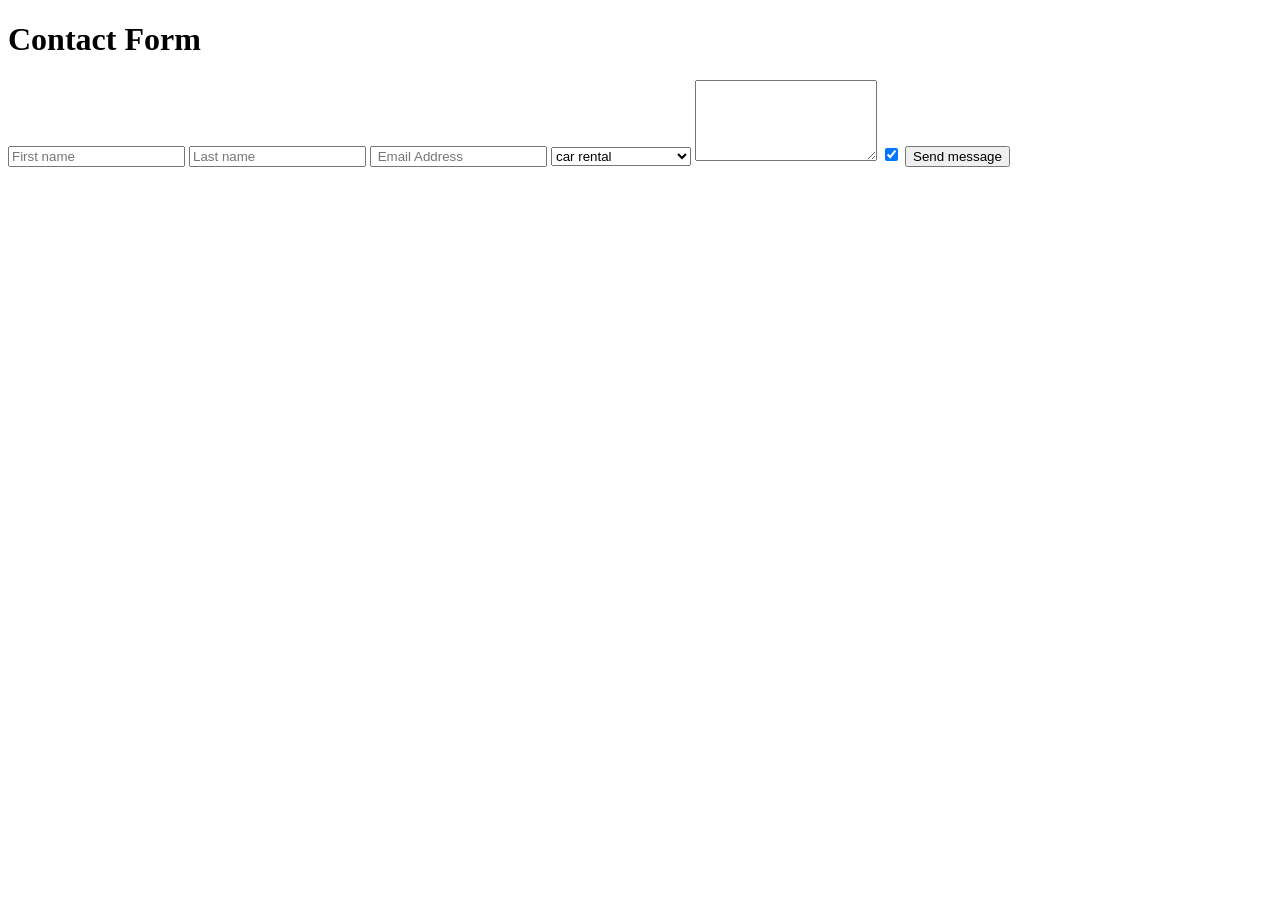
==== contact.html @ b8362efd "Create contact.html" ====
<!DOCTYPE html>
<html lang="en">
<head>
    <meta charset="UTF-8">
    <meta name="viewport" content="width=device-width, initial-scale=1.0">
    <title>Contact Form</title>
    <Link rel="stylesheet"href="styles.css">
</head>
<body>
<form action="https://formspree.io/f/mzezvobn" method="POST">
<h1>Contact Form</h1>
 <input type="text"name "first" placeholder="First name" autocomplete="off" required>
    <input type="text" name "last" placeholder="Last name"autocomplete="off" required>
    <input type="text" name "email" placeholder=" Email Address"autocomplete="off" required>
     <select name="service">
    <option value="car rental">car rental</option>
    <option value="car leasing">car leasing</option>
    <option value="car track installation">car track installation</option>
    </select>
    <textarea rows="5"name "message"placeholder="enter text" required></textarea>
    <label>
    <input type="checkbox"name="newsletter"value="subscribed"checked>
    </label>

    <button type="submit">Send message</button>
</form>
</body>
</html>
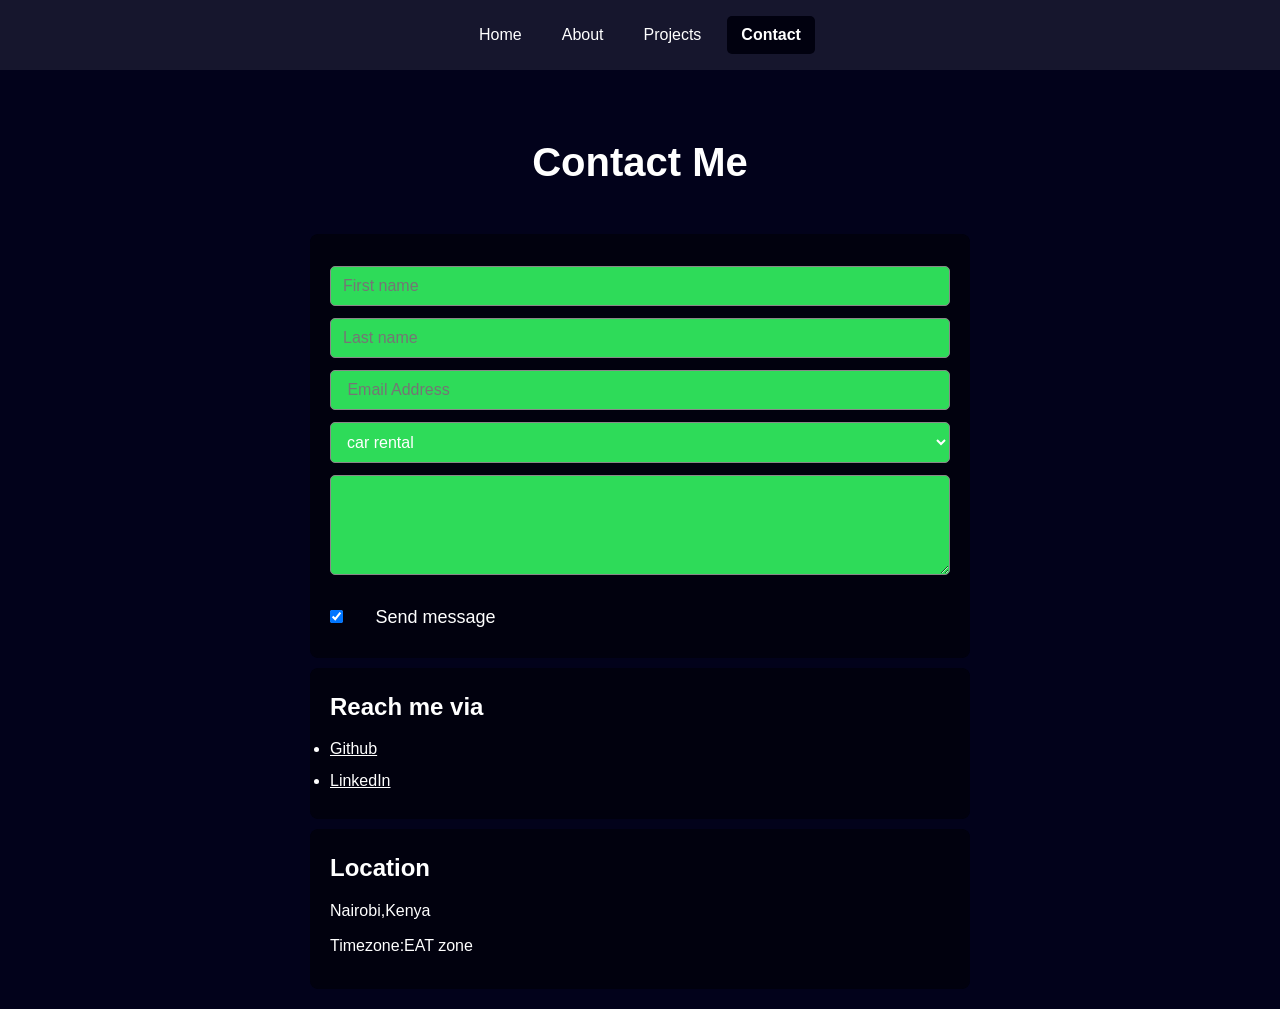
==== commit f59de973: "Add files via upload Task 2.4" ====
--- a/contact.html
+++ b/contact.html
@@ -1,28 +1,54 @@
-<!DOCTYPE html>
-<html lang="en">
-<head>
-    <meta charset="UTF-8">
-    <meta name="viewport" content="width=device-width, initial-scale=1.0">
-    <title>Contact Form</title>
-    <Link rel="stylesheet"href="styles.css">
-</head>
-<body>
-<form action="https://formspree.io/f/mzezvobn" method="POST">
-<h1>Contact Form</h1>
- <input type="text"name "first" placeholder="First name" autocomplete="off" required>
-    <input type="text" name "last" placeholder="Last name"autocomplete="off" required>
-    <input type="text" name "email" placeholder=" Email Address"autocomplete="off" required>
-     <select name="service">
-    <option value="car rental">car rental</option>
-    <option value="car leasing">car leasing</option>
-    <option value="car track installation">car track installation</option>
-    </select>
-    <textarea rows="5"name "message"placeholder="enter text" required></textarea>
-    <label>
-    <input type="checkbox"name="newsletter"value="subscribed"checked>
-    </label>
-
-    <button type="submit">Send message</button>
-</form>
-</body>
-</html>
+<!DOCTYPE html>
+<html lang="en">
+<head>
+    <meta charset="UTF-8">
+    <meta name="viewport" content="width=device-width, initial-scale=1.0">
+    <title>Contact Form</title>
+    <Link rel="stylesheet"href="styles.css">
+</head>
+<body>
+    <header>
+        <nav>
+            <a href="index.html">Home</a>
+            <a href="about.html">About</a>
+            <a href="projects.html">Projects</a>
+            <a href="contact.html" class="active">Contact</a>
+        </nav>
+    </header>
+    <main>
+        <h1>Contact Me</h1>
+        <section>
+<form action="https://formspree.io/f/mzezvobn" method="POST">
+    <input type="text"name "first" placeholder="First name" autocomplete="off" required>
+    <input type="text" name "last" placeholder="Last name"autocomplete="off" required>
+    <input type="text" name "email" placeholder=" Email Address"autocomplete="off" required>
+    
+     <select name="service">
+    <option value="car rental">car rental</option>
+    <option value="car leasing">car leasing</option>
+    <option value="car track installation">car track installation</option>
+    </select>
+
+    <textarea rows="5"name "message"placeholder="enter text" required></textarea>
+    <label>
+    <input type="checkbox"name="newsletter"value="subscribed"checked>
+    </label>
+
+    <button type="submit">Send message</button>
+</form>
+</section>
+
+<section>
+    <h2>Reach me via </h2>
+    <ul>
+        <li><a href="https://github.com/Caroline-wanjira">Github</a></li>
+        <li><a href="https://www.linkedin.com/in/caroline-wanjira">LinkedIn</a></li>
+     </ul>
+</section>
+<section>
+    <h2>Location</h2>
+    <p>Nairobi,Kenya</p>
+    <p>Timezone:EAT zone</p>
+</section>
+</body>
+</html>
--- a/styles.css
+++ b/styles.css
@@ -0,0 +1,140 @@
+
+* {
+  margin: 0;
+  padding: 0;
+  box-sizing: border-box;
+}
+
+
+body {
+  background-color: rgb(2, 2, 27);
+  color: white;
+  font-family: Arial, Helvetica, sans-serif;
+  line-height: 1.6;
+  min-height: auto;
+}
+
+main {
+  max-width: 700px;
+  margin: 0 auto;
+  padding: 20px;
+}
+
+h1 {
+  color: var(--sky);
+  text-align: center;
+  font-size: 2.5rem;
+  margin: 40px  20px;
+}
+
+h2 {
+  margin-bottom: 10px;
+}
+
+p {
+  margin-bottom: 10px;
+}
+
+
+header {
+  background-color: rgba(255, 255, 255, 0.08);
+  padding: 16px 20px;
+}
+
+nav {
+  display: flex;
+  justify-content: center;
+  flex-wrap: wrap;
+  gap: 12px;
+}
+
+nav a {
+  color: white;
+  text-decoration: none;
+  padding: 6px 14px;
+  border-radius: 5px;
+}
+
+nav a:hover {
+  background-color: rgba(255, 255, 255, 0.15);
+}
+
+nav a.active {
+  background-color:rgb(1, 1, 15);
+  color:white;
+  font-weight: bold;
+}
+
+
+section {
+  background-color: rgb(1, 1, 14);
+  color: white;
+  padding: 20px;
+  margin-top: 10px;
+  border-radius: 8px;
+  
+}
+
+section a {
+  color: var(--link);
+}
+ol {
+  margin-left: 24px;
+  margin-bottom: 10px;
+}
+
+li {
+  margin-bottom: 6px;
+}
+
+input,
+select,
+textarea {
+  display: block;
+  width: 100%;
+  padding: 10px 12px;
+  margin: 12px 0;
+  border: 1px solid #888;
+  border-radius: 5px;
+  background-color: rgb(46, 219, 89);
+  color:white;
+  font-family: inherit;
+  font-size: 16px;
+}
+
+textarea {
+  height: 100px;
+  resize: vertical;
+}
+
+input[type="checkbox"] {
+  display: inline-block;
+  width: auto;
+  margin: 0 8px 0 0;
+  cursor: pointer;
+}
+
+button {
+  background-color: var(--green);
+  color: var(--text-dark);
+  border: none;
+  padding: 10px 20px;
+  margin-top: 10px;
+  font-size: 18px;
+  border-radius: 5px;
+  cursor: pointer;
+}
+
+button:hover {
+  opacity: 0.85;
+}
+
+.project-img {
+  display: block;
+  width: 100%;
+  max-width: 300px;
+  height: auto;
+  margin: 10px 0 20px;
+  border-radius: 5px;
+}
+    
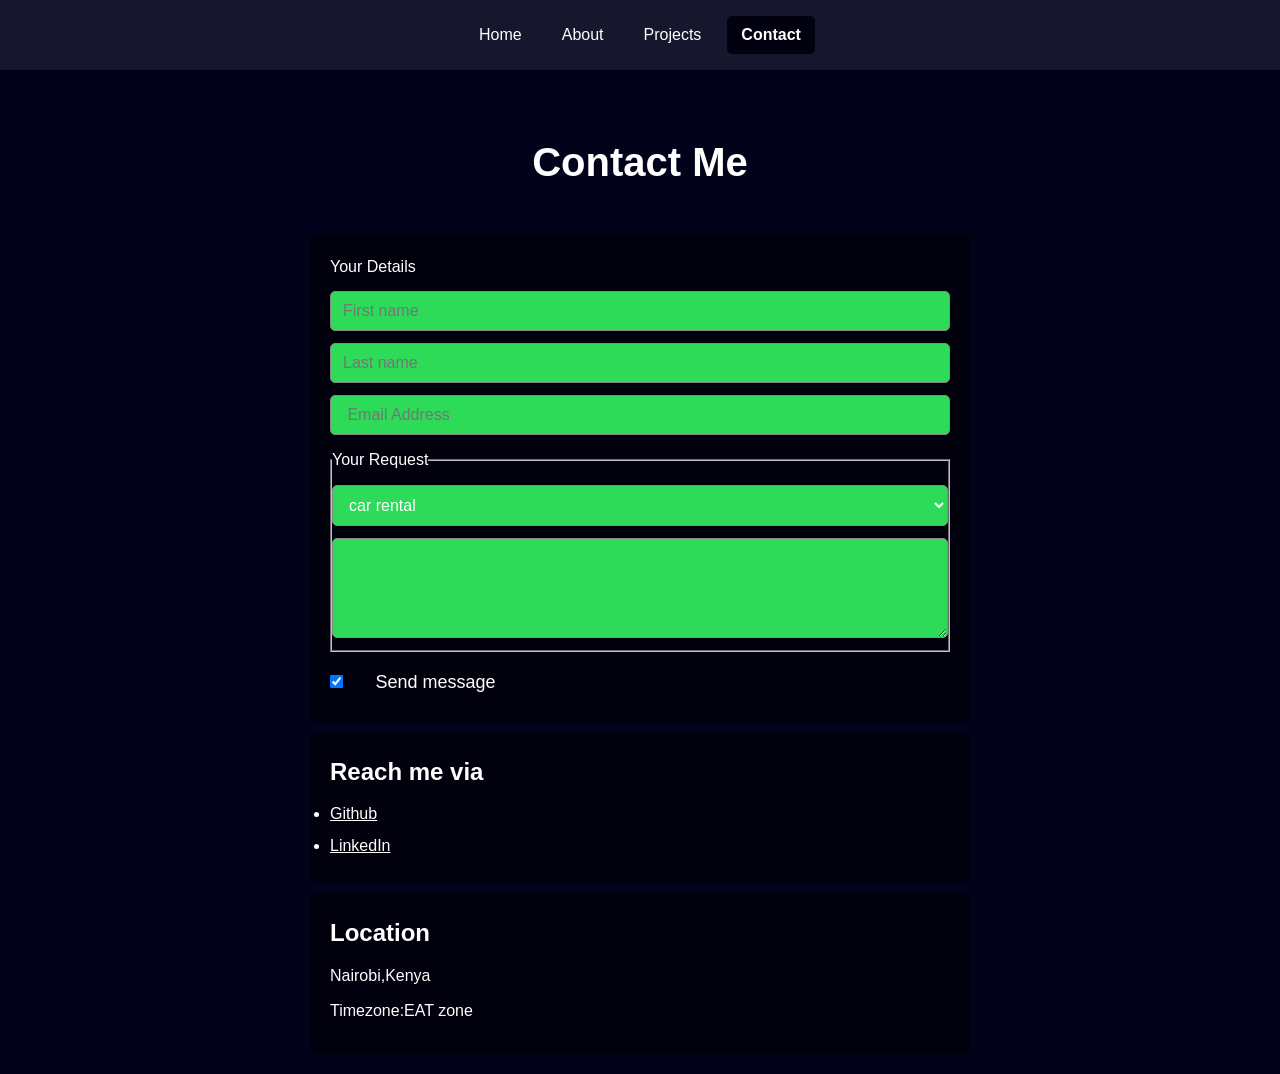
==== commit 7bd59ddf: "Refactor contact form with fieldsets Updated the contact form structure and added fieldsets for bett" ====
--- a/contact.html
+++ b/contact.html
@@ -19,17 +19,22 @@
         <h1>Contact Me</h1>
         <section>
 <form action="https://formspree.io/f/mzezvobn" method="POST">
+    <fieldeset>
+    <legend>Your Details</legend>
     <input type="text"name "first" placeholder="First name" autocomplete="off" required>
     <input type="text" name "last" placeholder="Last name"autocomplete="off" required>
     <input type="text" name "email" placeholder=" Email Address"autocomplete="off" required>
-    
+    </fieldeset>
+
+    <fieldset>
+        <legend>Your Request</legend>
      <select name="service">
     <option value="car rental">car rental</option>
     <option value="car leasing">car leasing</option>
     <option value="car track installation">car track installation</option>
     </select>
-
-    <textarea rows="5"name "message"placeholder="enter text" required></textarea>
+   <textarea rows="5"name "message"placeholder="enter text" required></textarea>
+    </fieldset>
     <label>
     <input type="checkbox"name="newsletter"value="subscribed"checked>
     </label>
@@ -51,4 +56,4 @@
     <p>Timezone:EAT zone</p>
 </section>
 </body>
-</html>+</html>
--- a/styles.css
+++ b/styles.css
@@ -137,4 +137,4 @@
   margin: 10px 0 20px;
   border-radius: 5px;
 }
-    +    
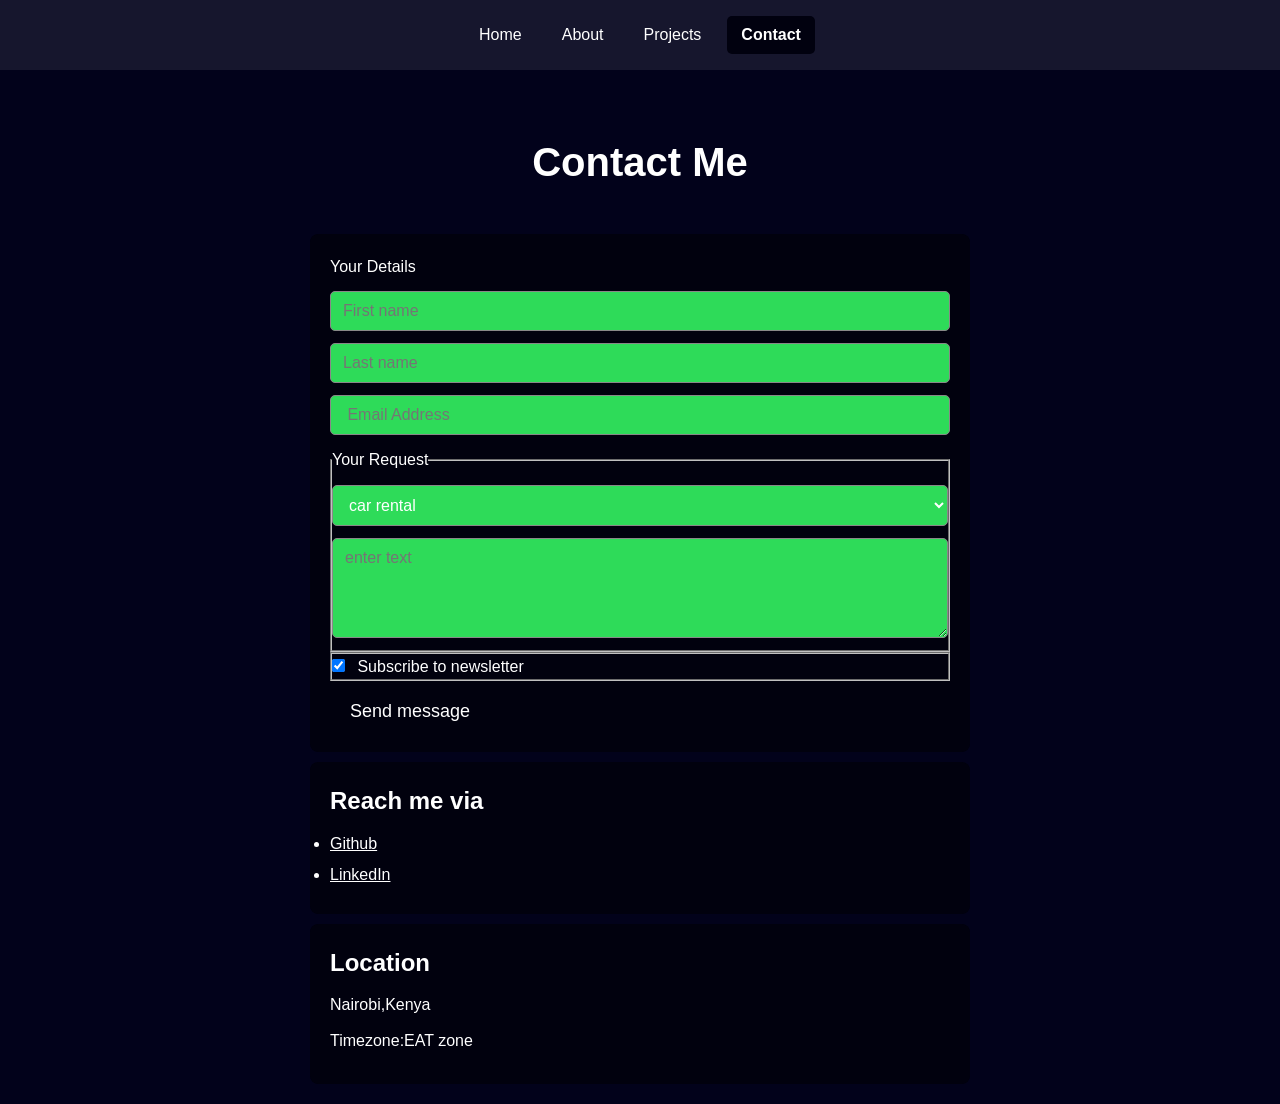
==== commit 16b2e54c: "Correct HTML structure and input attributes Fixed typos and formatting issues in the contact form." ====
--- a/contact.html
+++ b/contact.html
@@ -21,9 +21,9 @@
 <form action="https://formspree.io/f/mzezvobn" method="POST">
     <fieldeset>
     <legend>Your Details</legend>
-    <input type="text"name "first" placeholder="First name" autocomplete="off" required>
-    <input type="text" name "last" placeholder="Last name"autocomplete="off" required>
-    <input type="text" name "email" placeholder=" Email Address"autocomplete="off" required>
+    <input type="text"name="first" placeholder="First name" autocomplete="off" required>
+    <input type="text" name="last" placeholder="Last name"autocomplete="off" required>
+    <input type="text" name="email" placeholder=" Email Address"autocomplete="off" required>
     </fieldeset>
 
     <fieldset>
@@ -33,12 +33,14 @@
     <option value="car leasing">car leasing</option>
     <option value="car track installation">car track installation</option>
     </select>
-   <textarea rows="5"name "message"placeholder="enter text" required></textarea>
+   <textarea rows="5" name="message"placeholder="enter text" required></textarea>
     </fieldset>
+    <fieldset>
     <label>
     <input type="checkbox"name="newsletter"value="subscribed"checked>
+        Subscribe to newsletter
     </label>
-
+    </fieldset>
     <button type="submit">Send message</button>
 </form>
 </section>
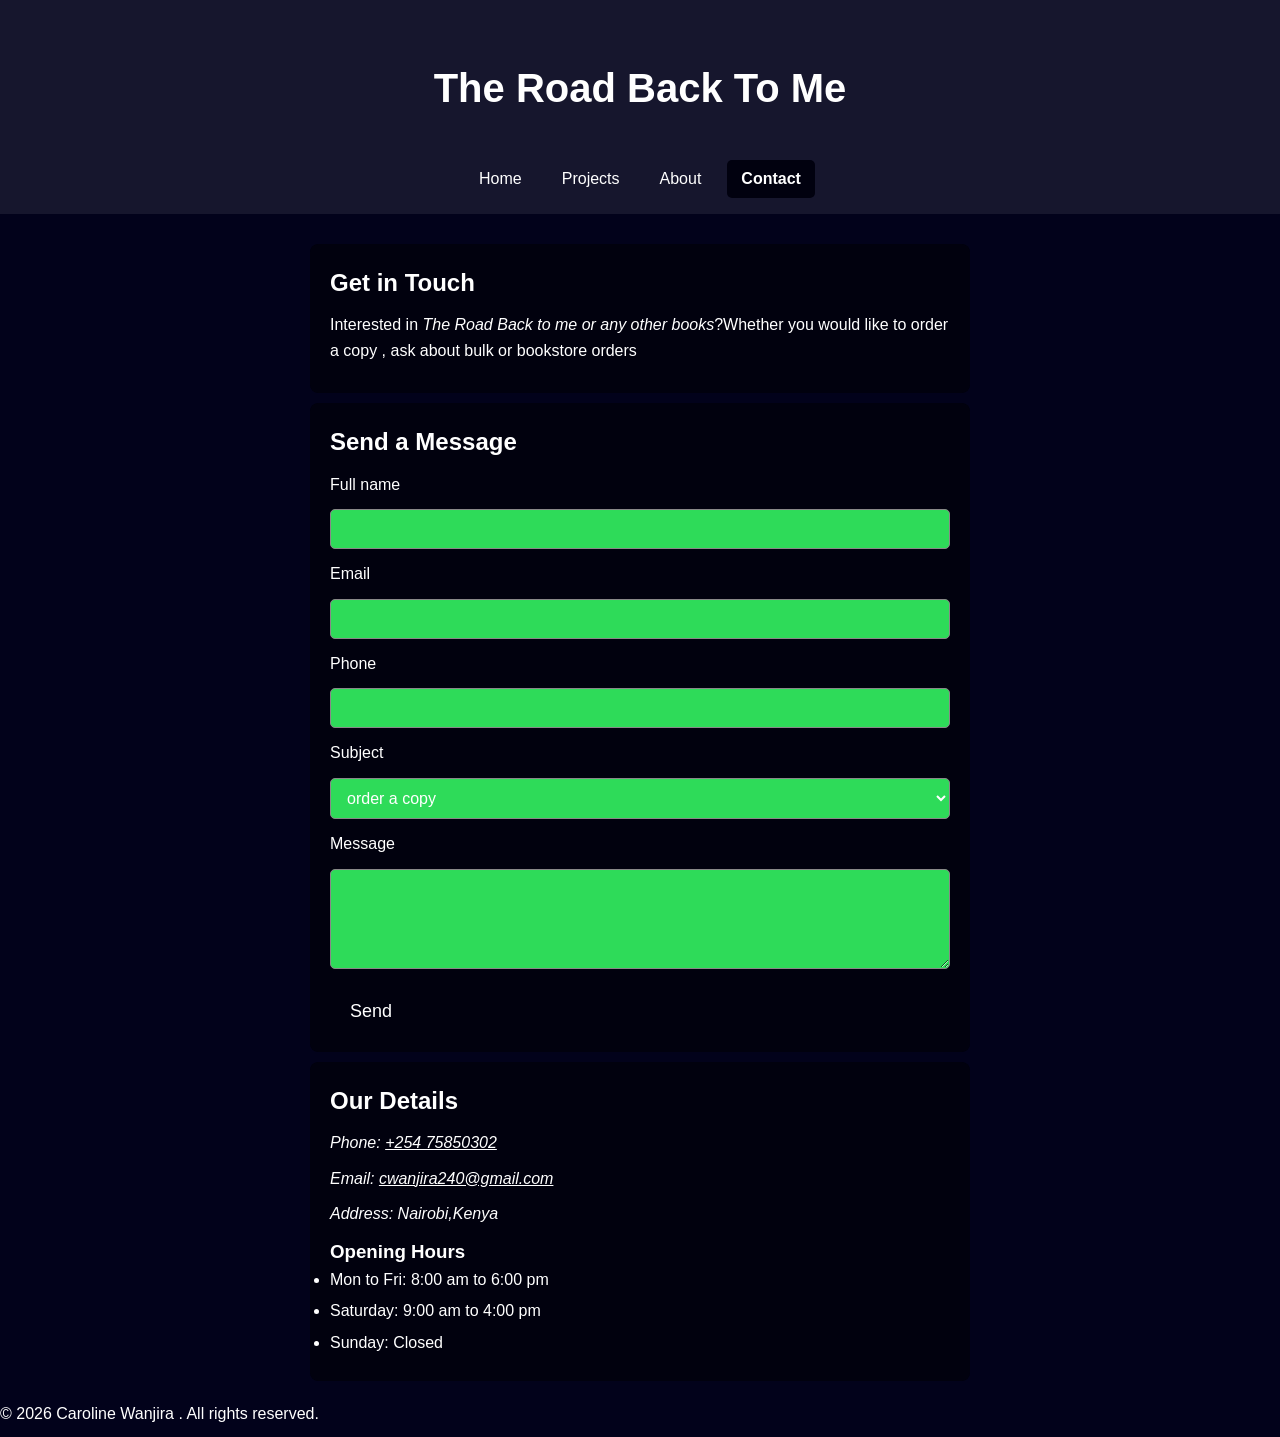
==== commit d2952323: "Revamp contact.html with new form and layout Updated the contact form layout and added new fields fo" ====
--- a/contact.html
+++ b/contact.html
@@ -1,61 +1,75 @@
 <!DOCTYPE html>
 <html lang="en">
 <head>
-    <meta charset="UTF-8">
-    <meta name="viewport" content="width=device-width, initial-scale=1.0">
-    <title>Contact Form</title>
-    <Link rel="stylesheet"href="styles.css">
+  <meta charset="UTF-8">
+  <meta name="viewport" content="width=device-width, initial-scale=1.0">
+  <title>Contact me | Caroline wanjira</title>
+  <link rel="stylesheet" href="styles.css">
 </head>
 <body>
-    <header>
-        <nav>
-            <a href="index.html">Home</a>
-            <a href="about.html">About</a>
-            <a href="projects.html">Projects</a>
-            <a href="contact.html" class="active">Contact</a>
-        </nav>
-    </header>
-    <main>
-        <h1>Contact Me</h1>
-        <section>
-<form action="https://formspree.io/f/mzezvobn" method="POST">
-    <fieldeset>
-    <legend>Your Details</legend>
-    <input type="text"name="first" placeholder="First name" autocomplete="off" required>
-    <input type="text" name="last" placeholder="Last name"autocomplete="off" required>
-    <input type="text" name="email" placeholder=" Email Address"autocomplete="off" required>
-    </fieldeset>
+  <header>
+    <h1>The Road Back To Me</h1>
+    <nav>
+      <a href="index.html">Home</a>
+      <a href="project.html">Projects</a>
+      <a href="about.html">About</a>
+      <a href="contact.html" class="active">Contact</a>
+    </nav>
+  </header>
 
-    <fieldset>
-        <legend>Your Request</legend>
-     <select name="service">
-    <option value="car rental">car rental</option>
-    <option value="car leasing">car leasing</option>
-    <option value="car track installation">car track installation</option>
-    </select>
-   <textarea rows="5" name="message"placeholder="enter text" required></textarea>
-    </fieldset>
-    <fieldset>
-    <label>
-    <input type="checkbox"name="newsletter"value="subscribed"checked>
-        Subscribe to newsletter
-    </label>
-    </fieldset>
-    <button type="submit">Send message</button>
-</form>
-</section>
+  <main>
+    <section>
+      <h2>Get in Touch</h2>
+      <p>Interested in <em>The Road Back to me or any other books</em>?Whether you would like to order a copy , ask about bulk or bookstore orders</p>
+    </section>
 
-<section>
-    <h2>Reach me via </h2>
-    <ul>
-        <li><a href="https://github.com/Caroline-wanjira">Github</a></li>
-        <li><a href="https://www.linkedin.com/in/caroline-wanjira">LinkedIn</a></li>
-     </ul>
-</section>
-<section>
-    <h2>Location</h2>
-    <p>Nairobi,Kenya</p>
-    <p>Timezone:EAT zone</p>
-</section>
+    <section>
+      <h2>Send a Message</h2>
+      <form id="contact-form">
+        <label for="name">Full name</label>
+        <input type="text" id="name" name="name" required>
+
+        <label for="email">Email</label>
+        <input type="email" id="email" name="email" required>
+
+        <label for="phone">Phone</label>
+        <input type="tel" id="phone" name="phone">
+
+        <label for="subject">Subject</label>
+        <select id="subject" name="subject">
+          <option>order a copy</option>
+          <option>Bulk or Bookstore orders</option>
+          <option>Signed copy request</option>
+          <option>Speaking or event invitation</option>
+        </select>
+
+
+
+        <label for="message">Message</label>
+        <textarea id="message" name="message" rows="5" required></textarea>
+
+        <button type="submit">Send</button>
+      </form>
+    </section>
+
+    <section>
+      <h2>Our Details</h2>
+      <address>
+        <p>Phone: <a href="tel:+25475850302">+254 75850302</a></p>
+        <p>Email: <a href="mailto:cwanjira240@gmail.com">cwanjira240@gmail.com</a></p>
+        <p>Address: Nairobi,Kenya</p>
+      </address>
+      <h3>Opening Hours</h3>
+      <ul>
+        <li>Mon to Fri: 8:00 am to 6:00 pm</li>
+        <li>Saturday: 9:00 am to 4:00 pm</li>
+        <li>Sunday: Closed</li>
+      </ul>
+    </section>
+  </main>
+
+  <footer>
+    <p>&copy; 2026 Caroline Wanjira . All rights reserved.</p>
+  </footer>  
 </body>
 </html>
